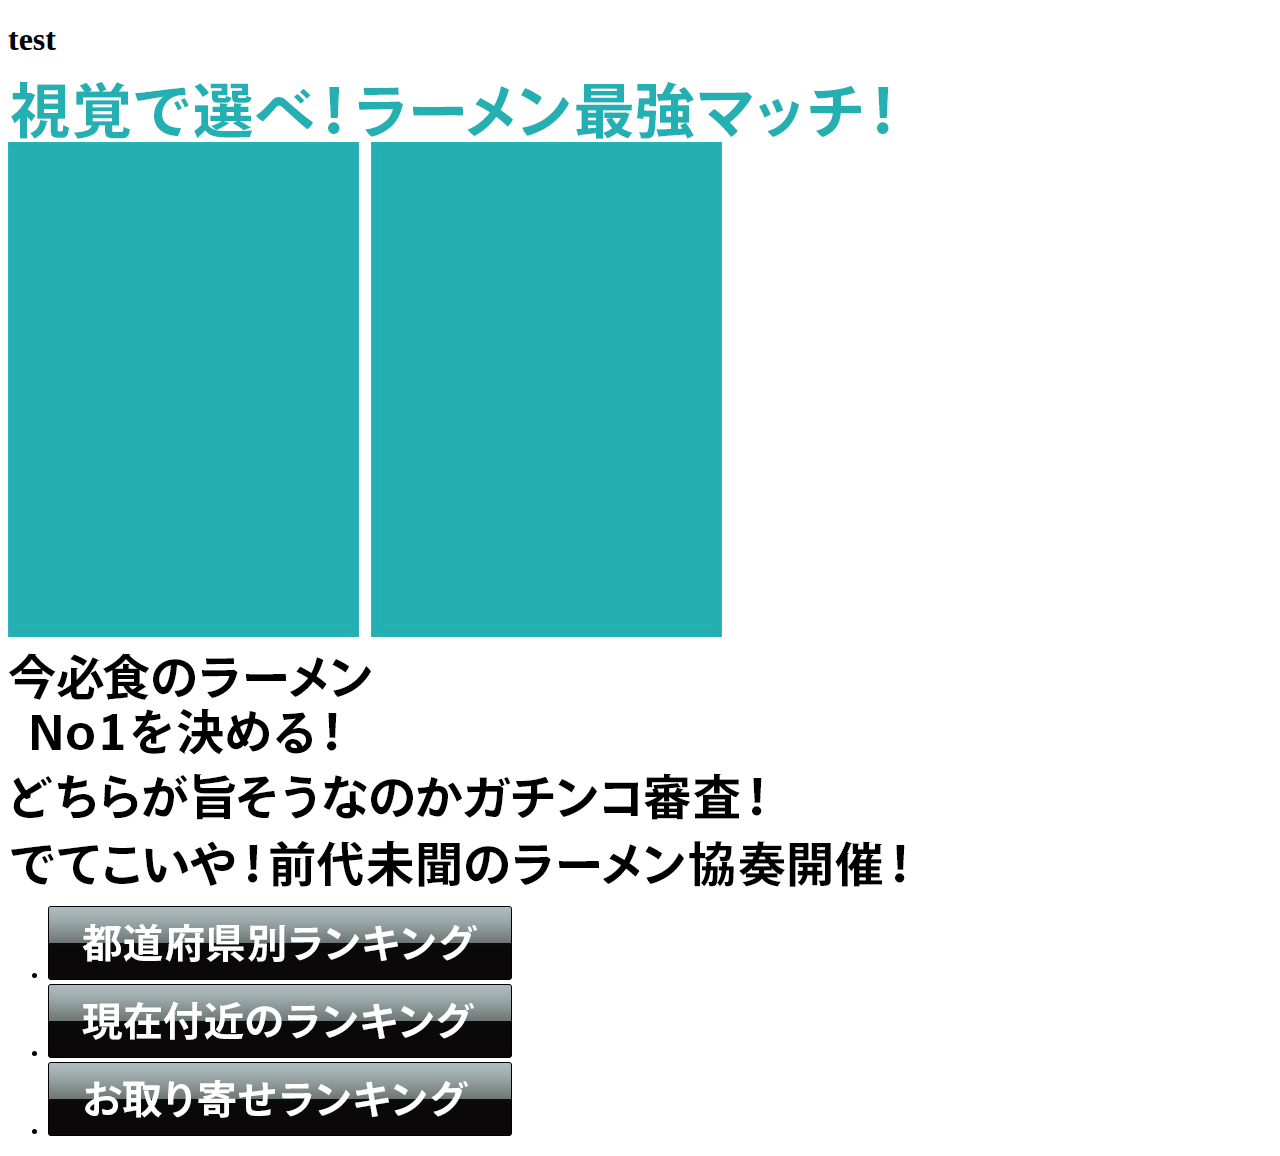
==== index.html @ e84a0102 "add_design" ====
<!DOCTYPE html PUBLIC "-//W3C//DTD XHTML 1.0 Transitional//EN" "http://www.w3.org/TR/xhtml1/DTD/xhtml1-transitional.dtd">
<html xmlns="http://www.w3.org/1999/xhtml">
<head>
<meta http-equiv="Content-Type" content="text/html; charset=utf-8" />
<title>ラーメン食べ隊</title>
<link rel="stylesheet" href="css/common.css" type="text/css" media="screen" />
</head>

<body>

<h1>test</h1>
<div id="wrap">


	<div id="head-box"><img src="images/titile01.gif" width="882" height="62" />
    <!-- /#head-box --></div>
    
    
    
    
	<div id="container">
    <div id="pic-box">
    <div id="pic_01"><img src="images/ra-men_img01.jpg" width="351" height="495" />
      <!-- /.pic_01 --></div>
    <div id="pic_02"><img src="images/ra-men_img02.jpg" width="351" height="495" /><!-- /.pic_02 --></div>
    <!-- /#pic-box --></div>
    
    <p class="txt01"><img src="images/txt01.gif" alt="" /></p>
    <p class="txt02"><img src="images/txt02.gif" alt="" /></p>
    <p class="txt03"><img src="images/txt03.gif" alt="" /></p>
    <!-- /#container --></div>
	
    
    <div id="footer-box">
    <ul>
    	<li><img src="images/btn01.gif" width="464" height="74" /></li>
    	<li><img src="images/btn02.gif" width="464" height="74" /></li>
    	<li><img src="images/btn03.gif" width="464" height="74" /></li>
    </ul>
    <!-- /#footer-box --></div>
<!-- /#wrap --></div>






</body>

</html>
---- css/common.css ----
#pic_01{
	float:left;
	margin-right:12px;
}
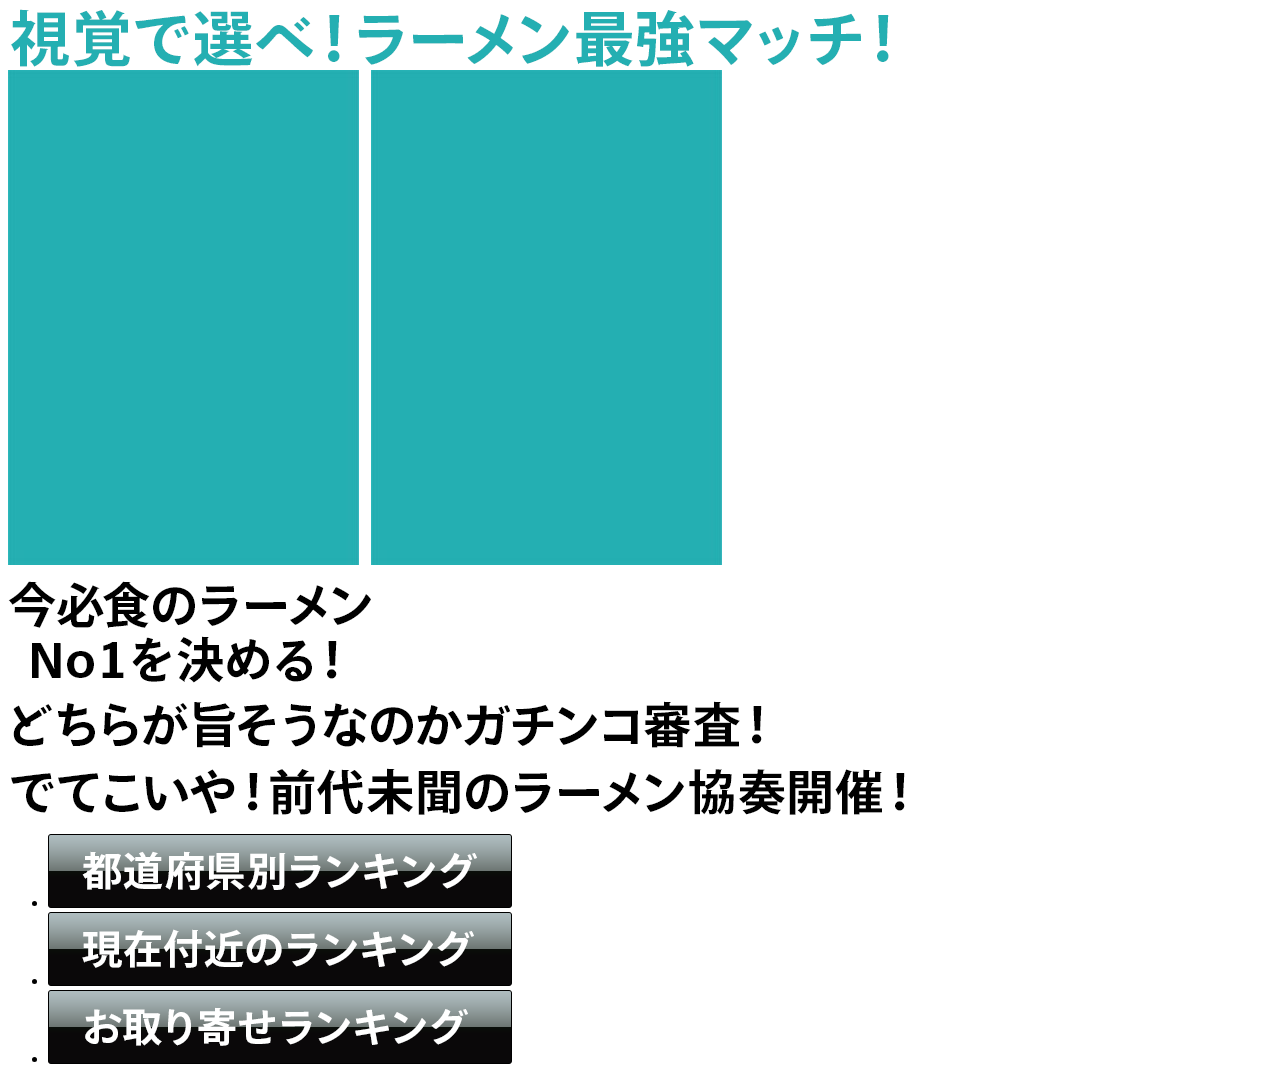
==== commit 09981469: "add_htmlfile" ====
--- a/index.html
+++ b/index.html
@@ -8,7 +8,6 @@
 
 <body>
 
-<h1>test</h1>
 <div id="wrap">
 
 
@@ -33,9 +32,9 @@
     
     <div id="footer-box">
     <ul>
-    	<li><img src="images/btn01.gif" width="464" height="74" /></li>
-    	<li><img src="images/btn02.gif" width="464" height="74" /></li>
-    	<li><img src="images/btn03.gif" width="464" height="74" /></li>
+    	<li><a href="todoufuken.html"><img src="images/btn01.gif" width="464" height="74" /></a></li>
+    	<li><a href="tikaku.html"><img src="images/btn02.gif" width="464" height="74" /></a></li>
+    	<li><a href="otoriyose.html"><img src="images/btn03.gif" width="464" height="74" /></a></li>
     </ul>
     <!-- /#footer-box --></div>
 <!-- /#wrap --></div>
--- a/css/common.css
+++ b/css/common.css
@@ -1,4 +1,11 @@
-#pic_01{
+#pic-box #pic_01{
 	float:left;
 	margin-right:12px;
 }
+
+
+#sub_pic-box #pic_01,
+#sub_pic-box #pic_02{
+	float:left;
+	margin-right:12px;
+}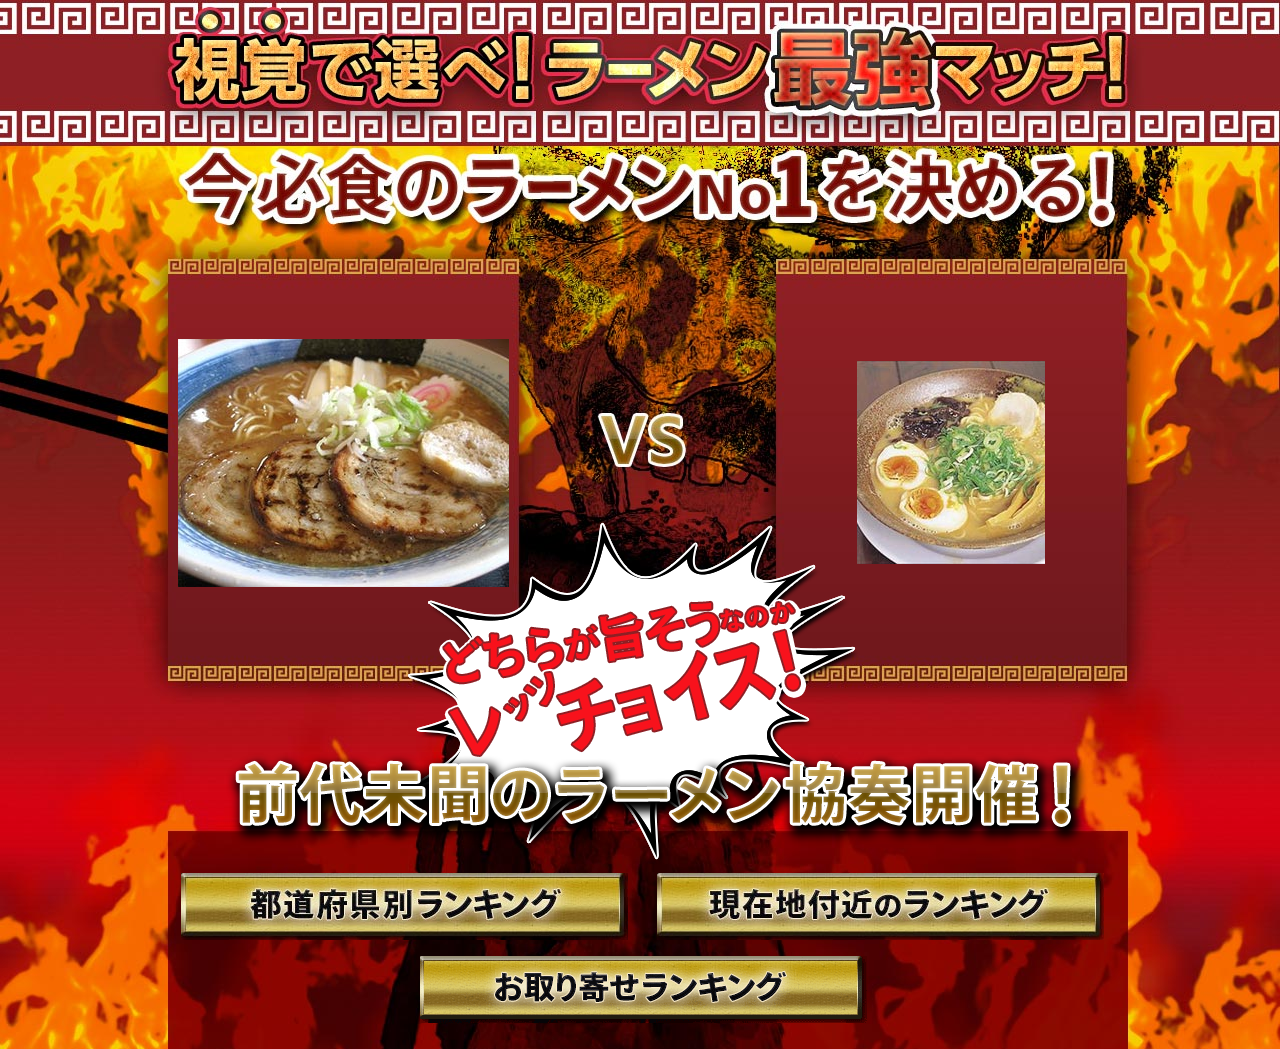
==== commit b321f363: "edit html" ====
--- a/index.html
+++ b/index.html
@@ -6,35 +6,35 @@
 <link rel="stylesheet" href="css/common.css" type="text/css" media="screen" />
 </head>
 
-<body>
+<body id="top">
 
 <div id="wrap">
+ 
+  <div id="container">
+    <div id="pic-box">
+    <div id="pic_01"><table border="0" cellspacing="0" cellpadding="0">
+  <tr>
+    <td align="center" valign="middle"><img src="images/top/名称未設定-5.jpg" width="331" height="248" /></td>
+  </tr>
+</table>
 
-
-	<div id="head-box"><img src="images/titile01.gif" width="882" height="62" />
-    <!-- /#head-box --></div>
-    
-    
-    
-    
-	<div id="container">
-    <div id="pic-box">
-    <div id="pic_01"><img src="images/ra-men_img01.jpg" width="351" height="495" />
       <!-- /.pic_01 --></div>
-    <div id="pic_02"><img src="images/ra-men_img02.jpg" width="351" height="495" /><!-- /.pic_02 --></div>
+    <div id="pic_02"><table border="0" cellspacing="0" cellpadding="0">
+  <tr>
+    <td align="center" valign="middle"><img src="images/top/名称未設定-6.jpg" width="188" height="203" /></td>
+  </tr>
+</table><!-- /.pic_02 --></div>
     <!-- /#pic-box --></div>
     
-    <p class="txt01"><img src="images/txt01.gif" alt="" /></p>
-    <p class="txt02"><img src="images/txt02.gif" alt="" /></p>
-    <p class="txt03"><img src="images/txt03.gif" alt="" /></p>
+    <p class="txt01"><img src="images/top/txt01.png" alt="" /></p>
     <!-- /#container --></div>
 	
     
     <div id="footer-box">
     <ul>
-    	<li><a href="todoufuken.html"><img src="images/btn01.gif" width="464" height="74" /></a></li>
-    	<li><a href="tikaku.html"><img src="images/btn02.gif" width="464" height="74" /></a></li>
-    	<li><a href="otoriyose.html"><img src="images/btn03.gif" width="464" height="74" /></a></li>
+    	<li class="btn01"><a href="todoufuken.html"><img src="images/top/btn01.jpg" width="447" height="67" /></a></li>
+    	<li class="btn02"><a href="tikaku.html"><img src="images/top/btn02.jpg" width="447" height="67" /></a></li>
+    	<li class="btn03"><a href="otoriyose.html"><img src="images/top/btn03.gif" width="447" height="67" /></a></li>
     </ul>
     <!-- /#footer-box --></div>
 <!-- /#wrap --></div>
--- a/css/common.css
+++ b/css/common.css
@@ -1,11 +1,121 @@
-#pic-box #pic_01{
-	float:left;
-	margin-right:12px;
+body#top{
+	background-image:url(../images/top/bk.jpg);
+	background-repeat:no-repeat;
+	background-position:top center;
+	background-color:#a91219;
+}
+body#lv2{
+	background-image:url(../images/lv2/lv2.jpg);
+	background-repeat:no-repeat;
+	background-position:top center;
+	background-color:#a91219;
+}
+#wrap{
+	width:960px;
+	text-align:center;
+	margin:0 auto;
+	position:relative;
 }
 
+/*　2階層目　*/
+#sub_pic-box #pic_01,
+#sub_pic-box #pic_02,
+#sub_pic-box #pic_03{
+	width:252px;
+	height:356px;
+	text-align: center;
+}
+#sub_pic-box #pic_01 table td,
+#sub_pic-box #pic_02 table td,
+#sub_pic-box #pic_03 table td{
+	width:252px;
+	height:356px;
+	background-color:#888888;
+}
+#sub_pic-box #pic_01{
+	position:absolute;
+		display: table-cell;
+		vertical-align: middle;
+	left:368px;
+	top:316px;
+}
+#sub_pic-box #pic_02{
+	position:absolute;
+		display: table-cell;
+		vertical-align: middle;
+	left:30px;
+	top:443px;
+}
+#sub_pic-box #pic_03{
+	position:absolute;
+		display: table-cell;
+		vertical-align: middle;
+	left:701px;
+	top:458px;
+}
 
-#sub_pic-box #pic_01,
-#sub_pic-box #pic_02{
-	float:left;
-	margin-right:12px;
+#head-box{
+		position:absolute;
+		display: table-cell;
+		vertical-align: middle;
+	left:701px;
+	top:458px;
+}
+
+/* トップ */
+#pic-box #pic_01,
+#pic-box #pic_02{
+	width:350px;
+	height:423px;
+	text-align: center;
+}
+#pic-box #pic_01 table td,
+#pic-box #pic_02 table td{
+		width:350px;
+	height:423px;
+}
+
+#pic-box #pic_01{
+	position:absolute;
+		display: table-cell;
+		vertical-align: middle;
+	left:8px;
+	top:243px;
+}
+#pic-box #pic_02{
+	position:absolute;
+		display: table-cell;
+		vertical-align: middle;
+	left:616px;
+	top:243px;
+}
+
+.txt01{
+	position:absolute;
+	top:490px;
+	left:58px;
+}
+
+ul,li{
+	margin: 0;
+padding: 0;
+list-style-type: none;
+	}
+#footer-box .btn01{
+	position:absolute;
+	top:865px;
+	left:21px;
+}
+#footer-box .btn02{
+	position:absolute;
+	top:865px;
+	left:497px;
+}
+#footer-box .btn03{
+	position:absolute;
+	top:948px;
+	left:260px;
+}
+#footer-box .btn03 img{
+	margin-bottom:22px;
 }